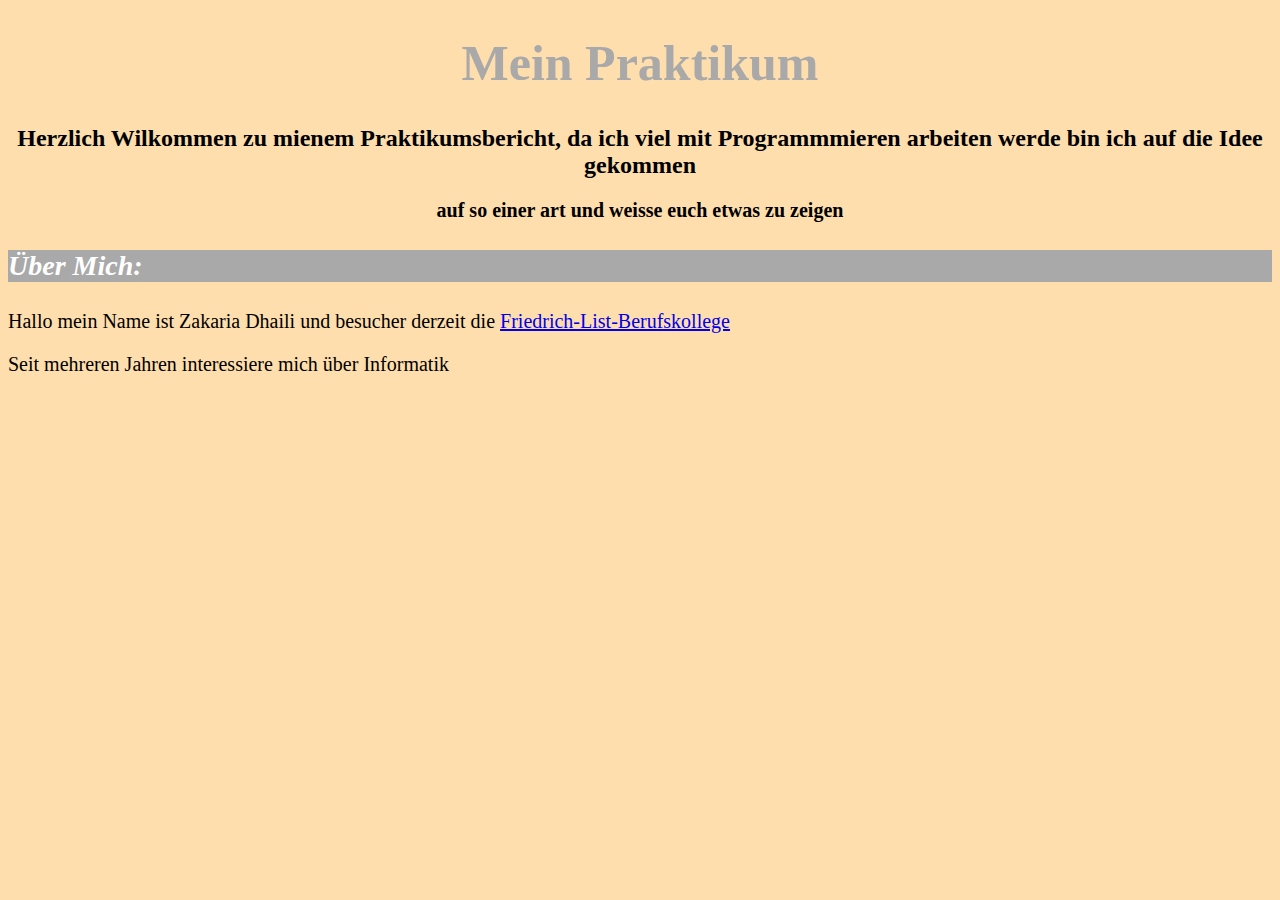
==== index.html @ 5b8cae39 "first Commit" ====
<!DOCTYPE html>
<html lang="de">

<head>
    <meta charset="UTF-8">
    <meta name="viewport" content="width=device-width, initial-scale=1.0">
    <title>Zaka`s App</title>
    <link rel="stylesheet" href="./assets/css/style.css">
</head>

<body>
    <h1> Mein Praktikum</h1>
    <h2> Herzlich Wilkommen zu mienem Praktikumsbericht, da ich viel mit Programmmieren arbeiten werde bin ich auf die Idee gekommen <p>auf so einer art und weisse euch etwas zu zeigen</p></h2>
    <h3><em>Über Mich:</em></h3>
    <p> Hallo mein Name ist Zakaria Dhaili und besucher derzeit die <a href="http://flb-bonn.de">Friedrich-List-Berufskollege</a></p><p>Seit mehreren Jahren interessiere mich über Informatik </p>
</body>

</html>
---- assets/css/style.css ----
body{background-color:navajowhite}
h1{font-size: 50px;color:darkgrey;text-align: center}
h2{text-align: center}
h3{ font-size: 28px; color: white; background-color:darkgrey}
p{font-size: 20px}
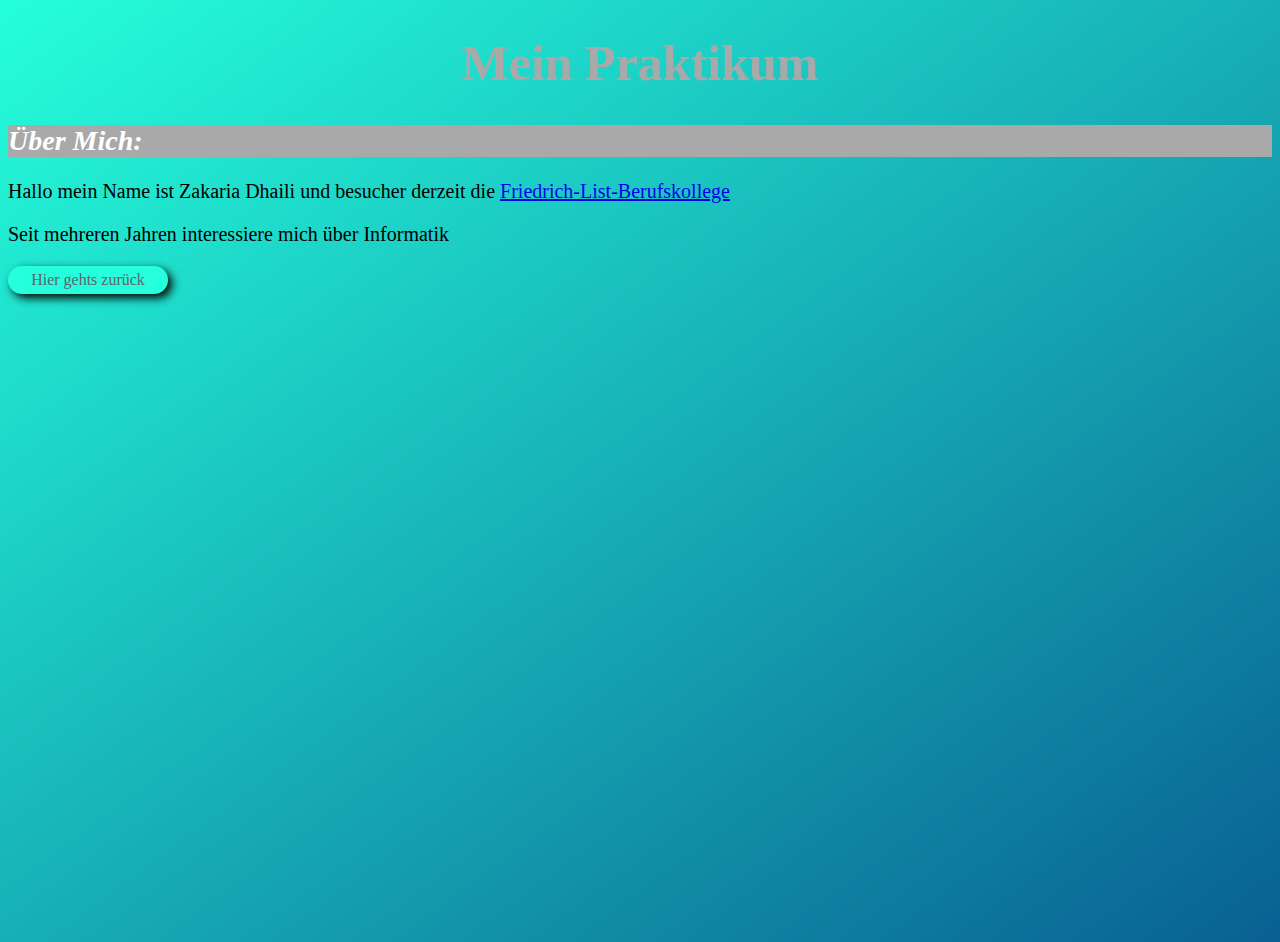
==== commit 6ad8eafc: "Struktut und farbe" ====
--- a/index.html
+++ b/index.html
@@ -9,10 +9,18 @@
 </head>
 
 <body>
-    <h1> Mein Praktikum</h1>
-    <h2> Herzlich Wilkommen zu mienem Praktikumsbericht, da ich viel mit Programmmieren arbeiten werde bin ich auf die Idee gekommen <p>auf so einer art und weisse euch etwas zu zeigen</p></h2>
-    <h3><em>Über Mich:</em></h3>
-    <p> Hallo mein Name ist Zakaria Dhaili und besucher derzeit die <a href="http://flb-bonn.de">Friedrich-List-Berufskollege</a></p><p>Seit mehreren Jahren interessiere mich über Informatik </p>
+    <header>
+        <h1>Mein Praktikum</h1>
+     </header>
+    
+    <main>
+        <h2><em>Über Mich:</em></h2>
+        <p>Hallo mein Name ist Zakaria Dhaili und besucher derzeit die <a href="http://flb-bonn.de">Friedrich-List-Berufskollege</a></p><p>Seit mehreren Jahren interessiere mich über Informatik </p>
+    </main>
+
+    <footer>
+    <a href="file:///C:/Users/zdhai/OneDrive/ITA201/WINF/VSC/Praktikum/Visitenkarte/Visitenkarte.html">Hier gehts zurück</a>
+    </footer>
 </body>
 
 </html>--- a/assets/css/style.css
+++ b/assets/css/style.css
@@ -1,5 +1,33 @@
-body{background-color:navajowhite}
-h1{font-size: 50px;color:darkgrey;text-align: center}
-h2{text-align: center}
-h3{ font-size: 28px; color: white; background-color:darkgrey}
-p{font-size: 20px}
+body{
+    background: linear-gradient(to bottom right, #25ffdb, #096092);
+    height: 100vh;
+}
+header h1{
+    font-size: 50px;
+    color:darkgrey;
+    text-align: center
+}
+header h2{
+    text-align: center
+}
+main h2{ 
+    font-size: 28px; 
+    color: white; 
+    background-color:darkgrey
+}
+main p{
+    font-size: 20px
+}
+
+footer a{
+    background: #25ffdb;
+    display: block;
+    width: 150px;
+    text-align: center;
+    padding:5px;
+    color: #63626e;
+    text-decoration: none;
+    border-radius: 15px;
+    box-shadow: 4px 4px 10px black;
+    transition:  all .5s linear;
+  }
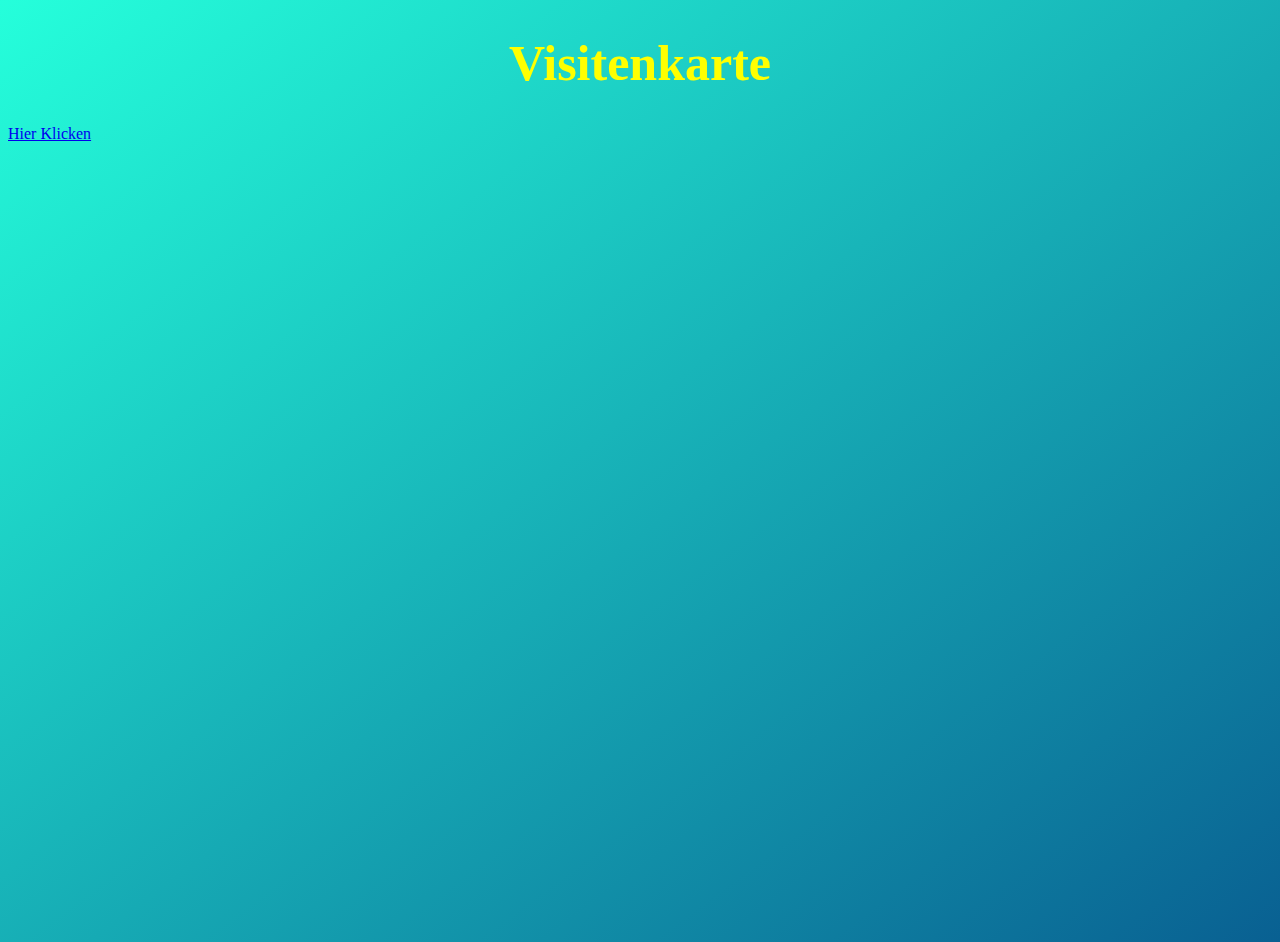
==== commit 73397230: "home seite und index separat" ====
--- a/index.html
+++ b/index.html
@@ -8,19 +8,22 @@
     <link rel="stylesheet" href="./assets/css/style.css">
 </head>
 
-<body>
+<body id="start">
+    
+
     <header>
-        <h1>Mein Praktikum</h1>
-     </header>
-    
+        <h1>Visitenkarte</h1>
+    </header>
+
+
     <main>
-        <h2><em>Über Mich:</em></h2>
-        <p>Hallo mein Name ist Zakaria Dhaili und besucher derzeit die <a href="http://flb-bonn.de">Friedrich-List-Berufskollege</a></p><p>Seit mehreren Jahren interessiere mich über Informatik </p>
+        <a href="./home.html">Hier Klicken</a>
     </main>
 
-    <footer>
-    <a href="file:///C:/Users/zdhai/OneDrive/ITA201/WINF/VSC/Praktikum/Visitenkarte/Visitenkarte.html">Hier gehts zurück</a>
-    </footer>
+
+    <footer></footer>
+
+
 </body>
 
 </html>--- a/assets/css/style.css
+++ b/assets/css/style.css
@@ -2,10 +2,18 @@
     background: linear-gradient(to bottom right, #25ffdb, #096092);
     height: 100vh;
 }
-header h1{
+
+
+#start h1 {
+    color: yellow;
+}
+
+
+
+header h1 {
     font-size: 50px;
     color:darkgrey;
-    text-align: center
+    text-align: center;
 }
 header h2{
     text-align: center
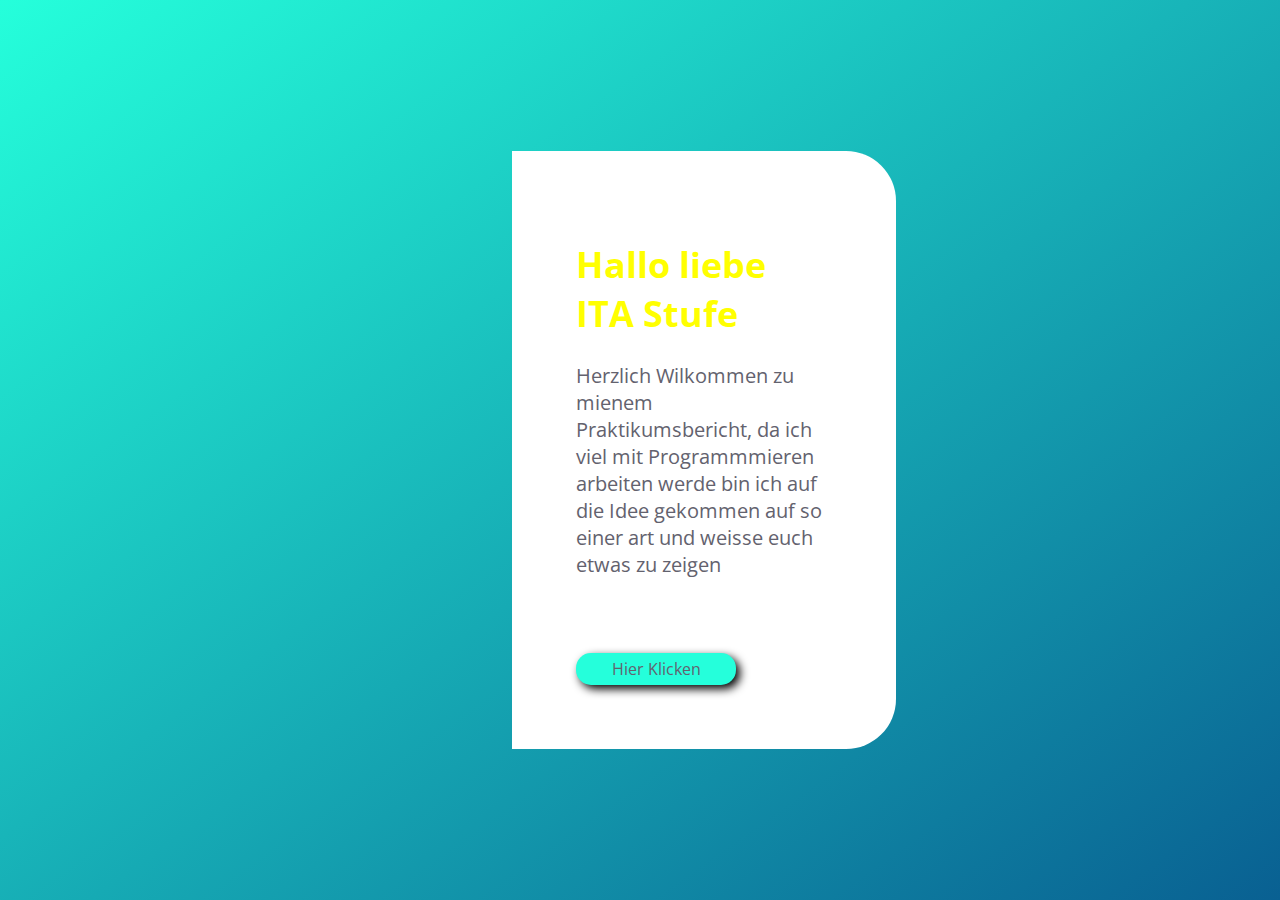
==== commit 12e98aea: "Bearbeitung" ====
--- a/index.html
+++ b/index.html
@@ -12,16 +12,29 @@
     
 
     <header>
-        <h1>Visitenkarte</h1>
     </header>
 
 
     <main>
-        <a href="./home.html">Hier Klicken</a>
+
+        <section>
+            <article>
+              <div class="bild"></div>
+              <div class="info">
+                <h1>Hallo liebe ITA Stufe</h1> 
+                <p>Herzlich Wilkommen zu mienem Praktikumsbericht, da ich viel mit Programmmieren arbeiten werde bin ich auf die Idee gekommen auf so einer art und weisse euch etwas zu zeigen</p>
+                <a href="./home.html">Hier Klicken</a>
+              </div>
+            </article>
+          </section>
+
+        
     </main>
 
 
-    <footer></footer>
+    <footer>
+
+    </footer>
 
 
 </body>
--- a/assets/css/style.css
+++ b/assets/css/style.css
@@ -1,3 +1,81 @@
+
+
+/* aus Workshop */
+@import url('https://fonts.googleapis.com/css2?family=Open+Sans:wght@300;600;800&display=swap');
+
+body{
+  margin: 0;
+}
+
+section{
+  background: linear-gradient(to bottom right, #25ffdb, #096092);
+  height: 100vh;
+  font-family:'Open Sans', sans-serif;
+  display: flex; 
+  justify-content: center;
+  align-items: center;
+  color:#63626e
+}
+
+article{
+  display:flex;
+}
+
+.bild{
+  width: 40%;
+  background: url("https://images.unsplash.com/photo-1581472723648-909f4851d4ae?ixlib=rb-1.2.1&ixid=MnwxMjA3fDB8MHxzZWFyY2h8MjB8fGNvZGluZ3xlbnwwfHwwfHw%3D&auto=format&fit=crop&w=800&q=60");
+  background-size: cover;
+  background-position: center;
+  border-radius: 50px 0  0 50px; 
+}
+
+.info{
+  width:20%;
+  background: white;
+  padding: 5%;
+  border-radius: 0 50px 50px 0;
+}
+
+.info h1{
+  font-size: 36px;
+}
+
+.info p{
+  margin-bottom: 75px;
+}
+
+.info a {
+  background: #25ffdb;
+  display: block;
+  width: 150px;
+  text-align: center;
+  padding:5px;
+  color: #63626e;
+  text-decoration: none;
+  border-radius: 15px;
+  box-shadow: 4px 4px 10px black;
+  transition:  all .5s linear;
+}
+
+.info a:hover{
+  box-shadow: 0px 0px 5px black;
+  transition: all .5s linear;
+  transform: translate(4px, 4px);
+}
+
+
+
+
+
+
+
+
+
+
+
+
+
+/* alte CSS */
 body{
     background: linear-gradient(to bottom right, #25ffdb, #096092);
     height: 100vh;
@@ -39,3 +117,10 @@
     box-shadow: 4px 4px 10px black;
     transition:  all .5s linear;
   }
+
+  footer a:hover{
+    box-shadow: 0px 0px 5px black;
+    transition: all .5s linear;
+    transform: translate(4px, 4px);
+  }
+
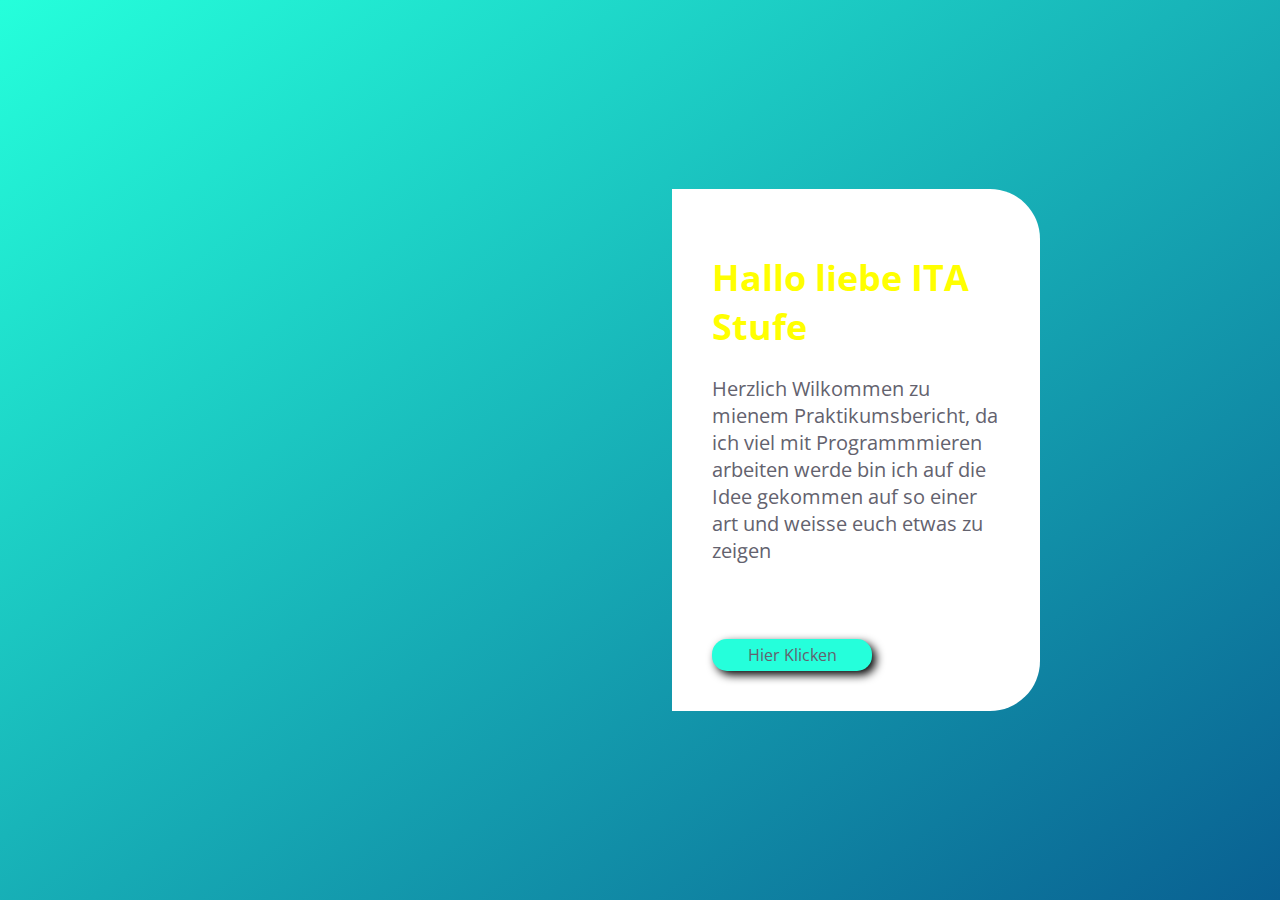
==== commit ce7eb509: "Breite Visitenkarte" ====
--- a/index.html
+++ b/index.html
@@ -18,15 +18,15 @@
     <main>
 
         <section>
-            <article>
-              <div class="bild"></div>
-              <div class="info">
-                <h1>Hallo liebe ITA Stufe</h1> 
-                <p>Herzlich Wilkommen zu mienem Praktikumsbericht, da ich viel mit Programmmieren arbeiten werde bin ich auf die Idee gekommen auf so einer art und weisse euch etwas zu zeigen</p>
-                <a href="./home.html">Hier Klicken</a>
-              </div>
-            </article>
-          </section>
+          <article>
+            <div class="bild"></div>
+            <div class="info">
+              <h1>Hallo liebe ITA Stufe</h1> 
+              <p>Herzlich Wilkommen zu mienem Praktikumsbericht, da ich viel mit Programmmieren arbeiten werde bin ich auf die Idee gekommen auf so einer art und weisse euch etwas zu zeigen</p>
+              <a href="./home.html">Hier Klicken</a>
+            </div>
+          </article>
+        </section>
 
         
     </main>
--- a/assets/css/style.css
+++ b/assets/css/style.css
@@ -5,24 +5,27 @@
 
 body{
   margin: 0;
+  background: linear-gradient(to bottom right, #25ffdb, #096092);
+  height: 100vh;
 }
 
 section{
-  background: linear-gradient(to bottom right, #25ffdb, #096092);
+  /* background: linear-gradient(to bottom right, #25ffdb, #096092); */
   height: 100vh;
   font-family:'Open Sans', sans-serif;
-  display: flex; 
+  display: flex;
   justify-content: center;
   align-items: center;
-  color:#63626e
+  color:#63626e;
 }
 
 article{
   display:flex;
+  max-width: 800px;
 }
 
 .bild{
-  width: 40%;
+  width: 60%;
   background: url("https://images.unsplash.com/photo-1581472723648-909f4851d4ae?ixlib=rb-1.2.1&ixid=MnwxMjA3fDB8MHxzZWFyY2h8MjB8fGNvZGluZ3xlbnwwfHwwfHw%3D&auto=format&fit=crop&w=800&q=60");
   background-size: cover;
   background-position: center;
@@ -30,7 +33,7 @@
 }
 
 .info{
-  width:20%;
+  width:40%;
   background: white;
   padding: 5%;
   border-radius: 0 50px 50px 0;
@@ -76,10 +79,7 @@
 
 
 /* alte CSS */
-body{
-    background: linear-gradient(to bottom right, #25ffdb, #096092);
-    height: 100vh;
-}
+
 
 
 #start h1 {
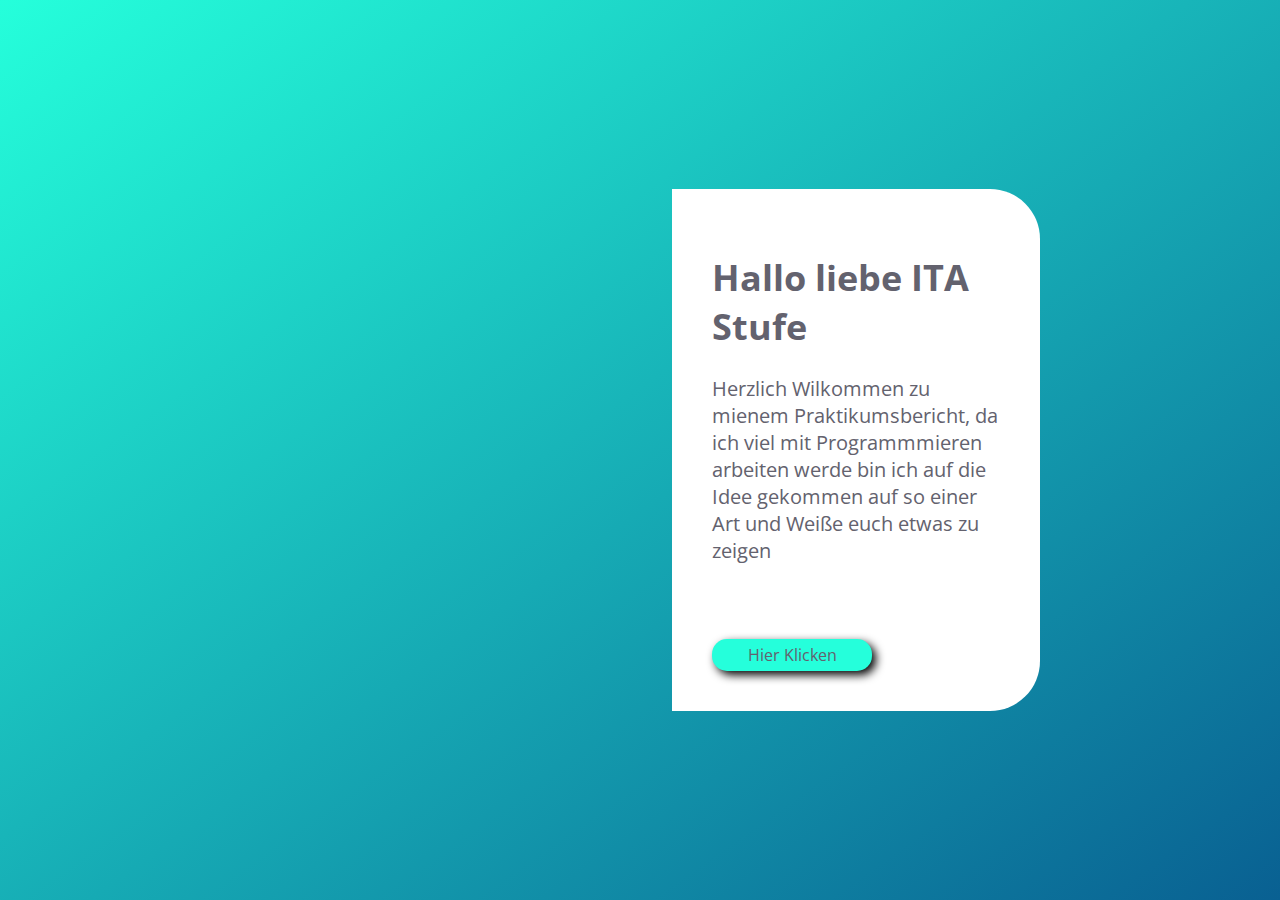
==== commit 62ed262e: "logo versuch" ====
--- a/index.html
+++ b/index.html
@@ -22,7 +22,9 @@
             <div class="bild"></div>
             <div class="info">
               <h1>Hallo liebe ITA Stufe</h1> 
-              <p>Herzlich Wilkommen zu mienem Praktikumsbericht, da ich viel mit Programmmieren arbeiten werde bin ich auf die Idee gekommen auf so einer art und weisse euch etwas zu zeigen</p>
+              <p>Herzlich Wilkommen zu mienem Praktikumsbericht, 
+                da ich viel mit Programmmieren arbeiten werde bin ich auf die 
+                Idee gekommen auf so einer Art und Weiße euch etwas zu zeigen</p>
               <a href="./home.html">Hier Klicken</a>
             </div>
           </article>
--- a/assets/css/style.css
+++ b/assets/css/style.css
@@ -10,7 +10,7 @@
 }
 
 section{
-  /* background: linear-gradient(to bottom right, #25ffdb, #096092); */
+  background: linear-gradient(to bottom right, #25ffdb, #096092); 
   height: 100vh;
   font-family:'Open Sans', sans-serif;
   display: flex;
@@ -82,10 +82,29 @@
 
 
 
-#start h1 {
-    color: yellow;
+#home header {
+  padding: 2%;
+  color: gray;
+  margin-bottom: 10px;
+  justify-content: space-between;
 }
 
+nav {
+  background: lightgray;
+  padding: 2%;
+  margin-bottom: 10px;
+  display: flex;
+  justify-content: space-around;
+}
+
+nav a{ 
+  font-size:x-large;
+}
+.logo{
+  background: url("/assets/img/Logo.PNG"); 
+  width: 60%;
+  background-size:contain
+}
 
 
 header h1 {
@@ -93,18 +112,18 @@
     color:darkgrey;
     text-align: center;
 }
-header h2{
-    text-align: center
-}
-main h2{ 
-    font-size: 28px; 
-    color: white; 
-    background-color:darkgrey
-}
-main p{
-    font-size: 20px
+
+
+main section {
+  display: flex;
+  gap: 10px; 
+  display: flex;
+  flex-direction: column;
 }
 
+main p{
+  font-size: 20px
+}
 footer a{
     background: #25ffdb;
     display: block;
